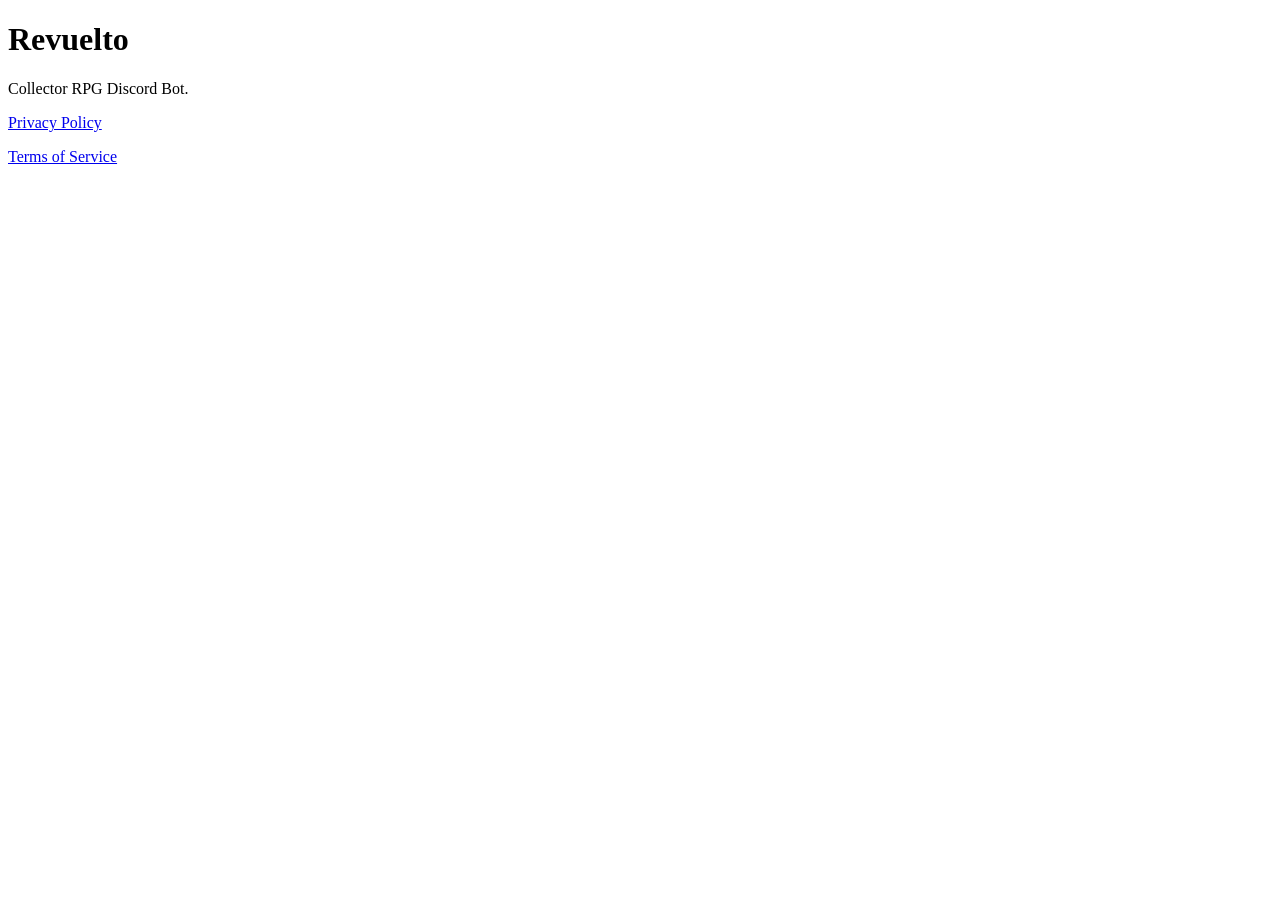
==== index.html @ 6a2adb22 "Add initial index.html for Revuelto project" ====
<!DOCTYPE html>
<html>
<head>
    <title>Revuelto</title>
</head>

<body>

<h1>Revuelto</h1>

<p>Collector RPG Discord Bot.</p>

<p><a href="privacy.html">Privacy Policy</a></p>

<p><a href="terms.html">Terms of Service</a></p>

</body>
</html>
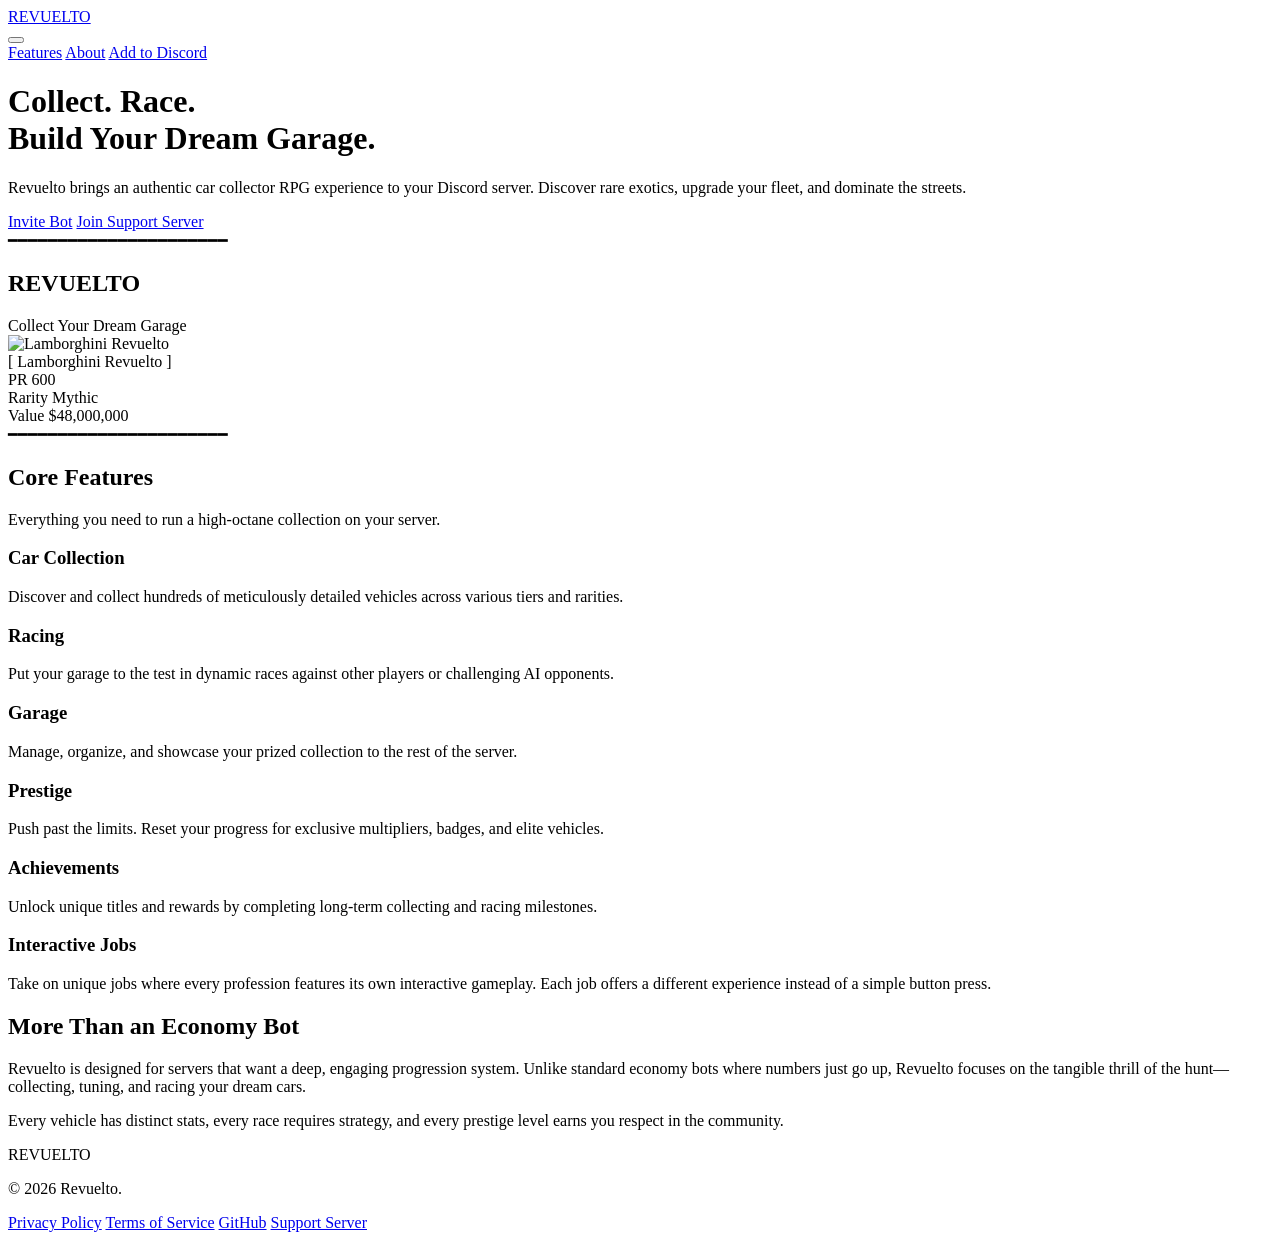
==== commit 087e342d: "Revamped index.html with new layout and meta tags Added meta tags for character set, viewport, and d" ====
--- a/index.html
+++ b/index.html
@@ -1,18 +1,148 @@
 <!DOCTYPE html>
-<html>
+<html lang="en">
 <head>
-    <title>Revuelto</title>
+    <meta charset="UTF-8">
+    <meta name="viewport" content="width=device-width, initial-scale=1.0">
+    <title>Revuelto | Car Collector RPG Discord Bot</title>
+    <meta name="description" content="Collect. Race. Build Your Dream Garage. Revuelto is a premium collector RPG bot for Discord focusing on long-term vehicle progression.">
+    <link rel="stylesheet" href="assets/css/style.css">
+    
+    <!-- Google Fonts: Inter for UI, JetBrains Mono for stats/code aesthetic -->
+    <link rel="preconnect" href="https://fonts.googleapis.com">
+    <link rel="preconnect" href="https://fonts.gstatic.com" crossorigin>
+    <link href="https://fonts.googleapis.com/css2?family=Inter:wght@400;500;600;700&family=JetBrains+Mono:wght@400;500;700&display=swap" rel="stylesheet">
 </head>
-
 <body>
 
-<h1>Revuelto</h1>
+    <nav class="navbar">
+        <div class="nav-container">
+            <div class="nav-logo">
+                <a href="index.html" class="logo-text" aria-label="Revuelto Home">REVUELTO</a>
+            </div>
+            
+            <button class="nav-toggle" id="nav-toggle" aria-expanded="false" aria-controls="nav-links" aria-label="Toggle navigation menu">
+                <span class="hamburger"></span>
+            </button>
 
-<p>Collector RPG Discord Bot.</p>
+            <div class="nav-links" id="nav-links">
+                <a href="index.html#features">Features</a>
+                <a href="index.html#about">About</a>
+                <a href="https://discord.com/oauth2/authorize?client_id=1058564693192618064&permissions=2147609600&integration_type=0&scope=bot+applications.commands" target="_blank" rel="noopener noreferrer" class="btn-primary-small">Add to Discord</a>
+            </div>
+        </div>
+    </nav>
 
-<p><a href="privacy.html">Privacy Policy</a></p>
+    <header class="hero">
+        <div class="hero-container">
+            <div class="hero-content">
+                <h1>Collect. Race.<br>Build Your Dream Garage.</h1>
+                <p class="subtitle">Revuelto brings an authentic car collector RPG experience to your Discord server. Discover rare exotics, upgrade your fleet, and dominate the streets.</p>
+                <div class="hero-actions">
+                    <a href="https://discord.com/oauth2/authorize?client_id=1058564693192618064&permissions=2147609600&integration_type=0&scope=bot+applications.commands" target="_blank" rel="noopener noreferrer" class="btn-primary">Invite Bot</a>
+                    <a href="https://discord.gg/BYtGPcSWS3" target="_blank" rel="noopener noreferrer" class="btn-secondary">Join Support Server</a>
+                </div>
+            </div>
+            
+            <div class="hero-visual" aria-label="Showcased Car Stat Card">
+                <div class="stat-card">
+                    <div class="stat-card-border top-border" aria-hidden="true">━━━━━━━━━━━━━━━━━━━━━━</div>
+                    
+                    <div class="stat-card-header">
+                        <h2>REVUELTO</h2>
+                        <span class="tagline">Collect Your Dream Garage</span>
+                    </div>
 
-<p><a href="terms.html">Terms of Service</a></p>
+                    <div class="car-image-container fade-transition" id="car-image-container">
+                        <img src="assets/images/revuelto.png" alt="Lamborghini Revuelto" class="car-image" id="hero-car-image" width="300" height="150">
+                    </div>
+                    
+                    <div class="stat-details fade-transition" id="stat-details-container">
+                        <div class="stat-row title-row">
+                            <span class="bracket" aria-hidden="true">[</span>
+                            <span class="car-name" id="hero-car-name">Lamborghini Revuelto</span>
+                            <span class="bracket" aria-hidden="true">]</span>
+                        </div>
+                        <div class="stat-row">
+                            <span class="stat-label">PR</span>
+                            <span class="stat-value" id="hero-car-pr">600</span>
+                        </div>
+                        <div class="stat-row">
+                            <span class="stat-label">Rarity</span>
+                            <span class="stat-value rarity-mythic" id="hero-car-rarity">Mythic</span>
+                        </div>
+                        <div class="stat-row">
+                            <span class="stat-label">Value</span>
+                            <span class="stat-value" id="hero-car-price">$48,000,000</span>
+                        </div>
+                    </div>
+                    
+                    <div class="stat-card-border bottom-border" aria-hidden="true">━━━━━━━━━━━━━━━━━━━━━━</div>
+                </div>
+            </div>
+        </div>
+    </header>
 
+    <section id="features" class="features">
+        <div class="section-container">
+            <div class="section-header">
+                <h2>Core Features</h2>
+                <p>Everything you need to run a high-octane collection on your server.</p>
+            </div>
+            
+            <div class="features-grid">
+                <div class="feature-card">
+                    <h3>Car Collection</h3>
+                    <p>Discover and collect hundreds of meticulously detailed vehicles across various tiers and rarities.</p>
+                </div>
+                <div class="feature-card">
+                    <h3>Racing</h3>
+                    <p>Put your garage to the test in dynamic races against other players or challenging AI opponents.</p>
+                </div>
+                <div class="feature-card">
+                    <h3>Garage</h3>
+                    <p>Manage, organize, and showcase your prized collection to the rest of the server.</p>
+                </div>
+                <div class="feature-card">
+                    <h3>Prestige</h3>
+                    <p>Push past the limits. Reset your progress for exclusive multipliers, badges, and elite vehicles.</p>
+                </div>
+                <div class="feature-card">
+                    <h3>Achievements</h3>
+                    <p>Unlock unique titles and rewards by completing long-term collecting and racing milestones.</p>
+                </div>
+                <div class="feature-card">
+                    <h3>Interactive Jobs</h3>
+                    <p>Take on unique jobs where every profession features its own interactive gameplay. Each job offers a different experience instead of a simple button press.</p>
+                </div>
+            </div>
+        </div>
+    </section>
+
+    <section id="about" class="about">
+        <div class="section-container">
+            <div class="about-content">
+                <h2>More Than an Economy Bot</h2>
+                <p>Revuelto is designed for servers that want a deep, engaging progression system. Unlike standard economy bots where numbers just go up, Revuelto focuses on the tangible thrill of the hunt—collecting, tuning, and racing your dream cars.</p>
+                <p>Every vehicle has distinct stats, every race requires strategy, and every prestige level earns you respect in the community.</p>
+            </div>
+        </div>
+    </section>
+
+    <footer class="footer">
+        <div class="footer-container">
+            <div class="footer-left">
+                <span class="footer-logo">REVUELTO</span>
+                <p class="copyright">© 2026 Revuelto.</p>
+            </div>
+            <div class="footer-links">
+                <a href="privacy.html">Privacy Policy</a>
+                <a href="terms.html">Terms of Service</a>
+                <a href="https://github.com/revuelto-newb" target="_blank" rel="noopener noreferrer">GitHub</a>
+                <a href="https://discord.gg/BYtGPcSWS3" target="_blank" rel="noopener noreferrer">Support Server</a>
+            </div>
+        </div>
+    </footer>
+
+    <script src="assets/js/main.js"></script>
 </body>
 </html>
